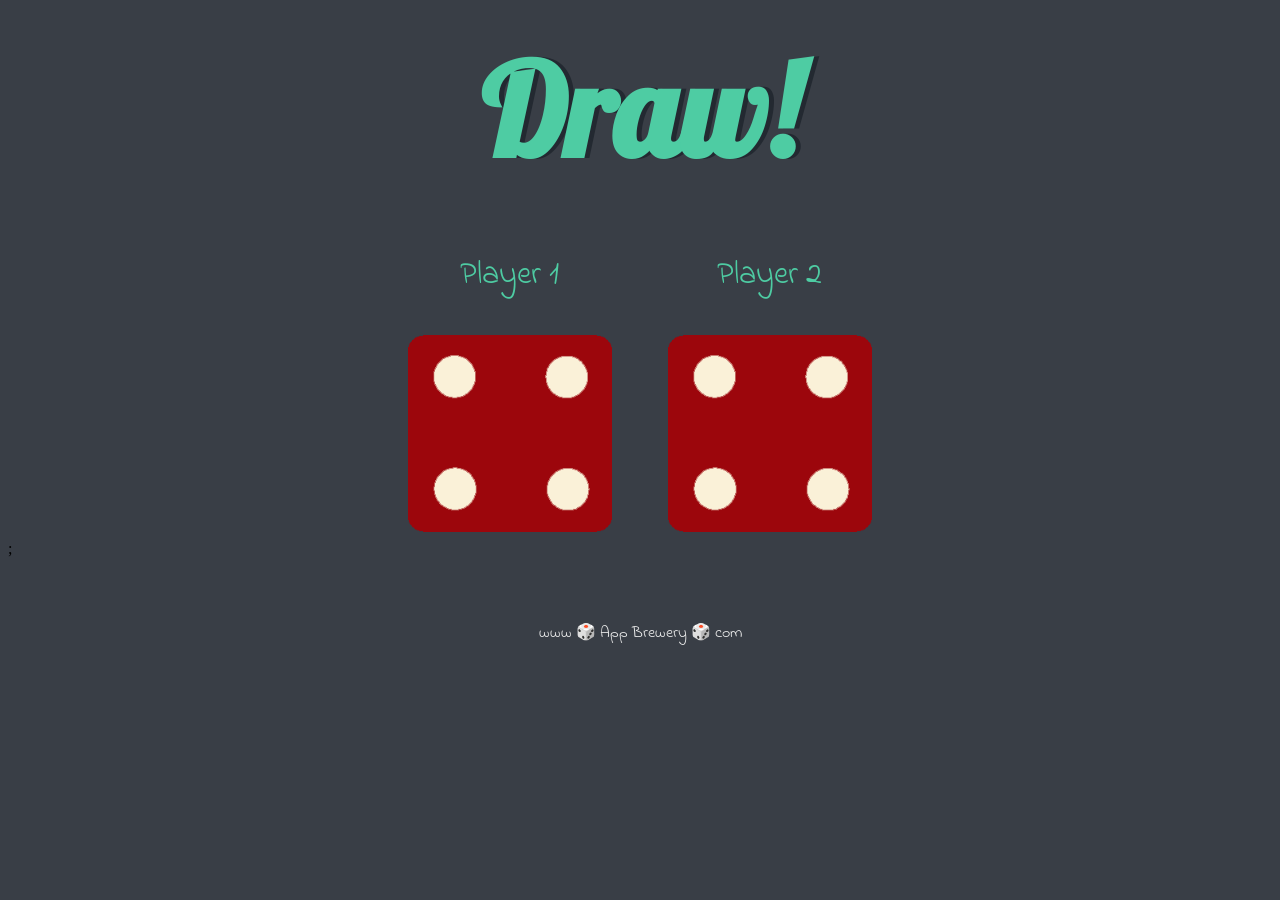
==== dice.html @ d77f8199 "1.1 Commit" ====
<!DOCTYPE html>
<html lang="en" dir="ltr">
  <head>
    <meta charset="utf-8">
    <title>Dicee</title>
    <link rel="stylesheet" href="styles.css">
    <link href="https://fonts.googleapis.com/css?family=Indie+Flower|Lobster" rel="stylesheet">
    
  </head>
  <body>

    <div class="container">
      <h1>Refresh Me</h1>

      <div class="dice">
        <p>Player 1</p>
        <img class="img"></img>
      </div>

      <div class="dice">
        <p>Player 2</p>
        <img class="img"></img>
      </div>


    </div>

    <script src="index.js"></script>;
  </body>

  <footer>
    www 🎲 App Brewery 🎲 com
  </footer>
</html>
---- styles.css ----
.container {
  width: 70%;
  margin: auto;
  text-align: center;
}

.dice {
  text-align: center;
  display: inline-block;
}




body {
  background-color: #393E46;
}

h1 {
  margin: 30px;
  font-family: 'Lobster', cursive;
  text-shadow: 5px 0 #232931;
  font-size: 8rem;
  color: #4ECCA3;
}

p {
  font-size: 2rem;
  color: #4ECCA3;
  font-family: 'Indie Flower', cursive;
}

img {
  width: 80%;
}

footer {
  margin-top: 5%;
  color: #EEEEEE;
  text-align: center;
  font-family: 'Indie Flower', cursive;
}
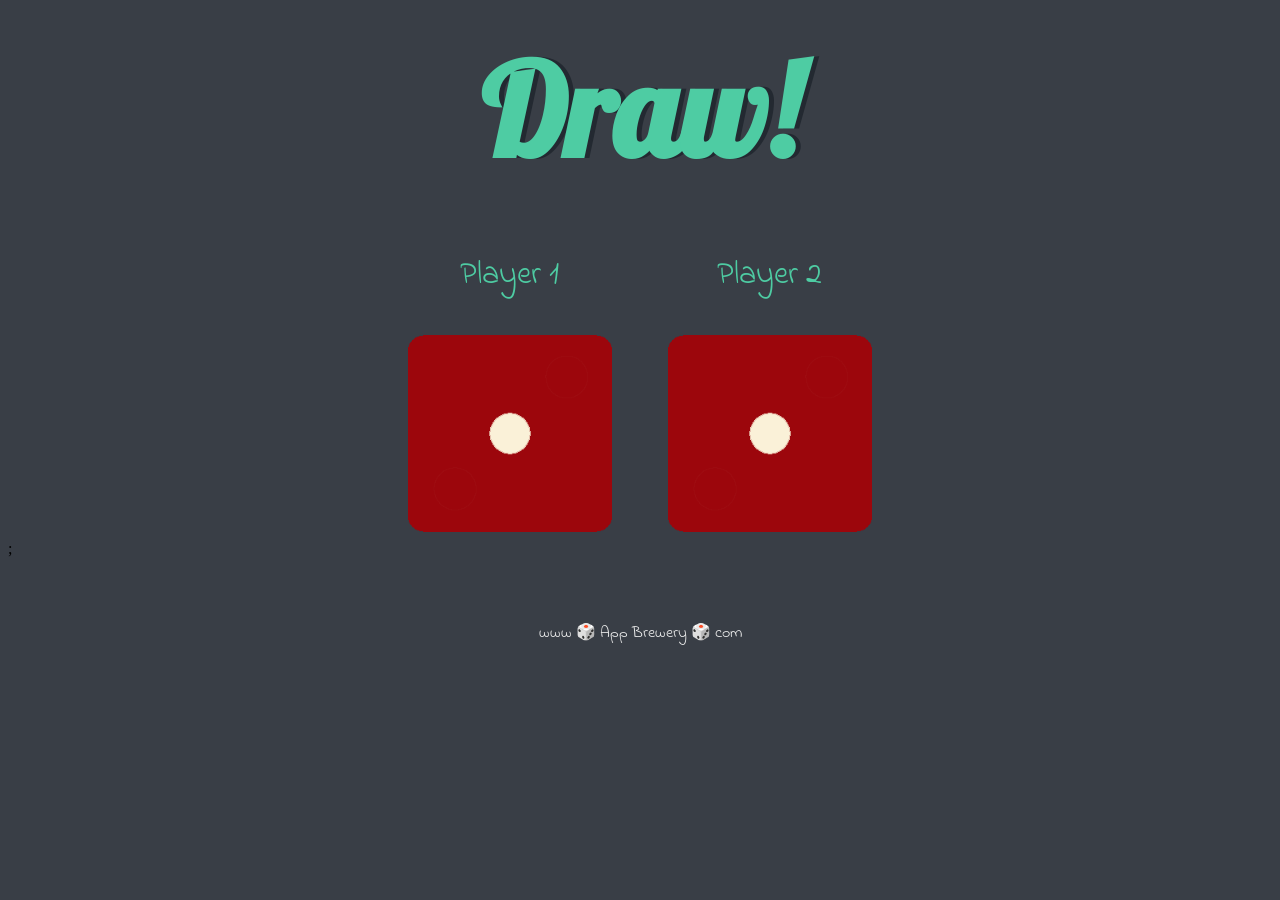
==== commit f7e6b273: "Second" ====
--- a/dice.html
+++ b/dice.html
@@ -3,7 +3,7 @@
   <head>
     <meta charset="utf-8">
     <title>Dicee</title>
-    <link rel="stylesheet" href="styles.css">
+    <link rel="stylesheet" href="../css/styles.css">
     <link href="https://fonts.googleapis.com/css?family=Indie+Flower|Lobster" rel="stylesheet">
     
   </head>
@@ -25,7 +25,7 @@
 
     </div>
 
-    <script src="index.js"></script>;
+    <script src="../js/index.js"></script>;
   </body>
 
   <footer>
--- a/css/styles.css
+++ b/css/styles.css
@@ -0,0 +1,42 @@
+.container {
+  width: 70%;
+  margin: auto;
+  text-align: center;
+}
+
+.dice {
+  text-align: center;
+  display: inline-block;
+}
+
+
+
+
+body {
+  background-color: #393E46;
+}
+
+h1 {
+  margin: 30px;
+  font-family: 'Lobster', cursive;
+  text-shadow: 5px 0 #232931;
+  font-size: 8rem;
+  color: #4ECCA3;
+}
+
+p {
+  font-size: 2rem;
+  color: #4ECCA3;
+  font-family: 'Indie Flower', cursive;
+}
+
+img {
+  width: 80%;
+}
+
+footer {
+  margin-top: 5%;
+  color: #EEEEEE;
+  text-align: center;
+  font-family: 'Indie Flower', cursive;
+}
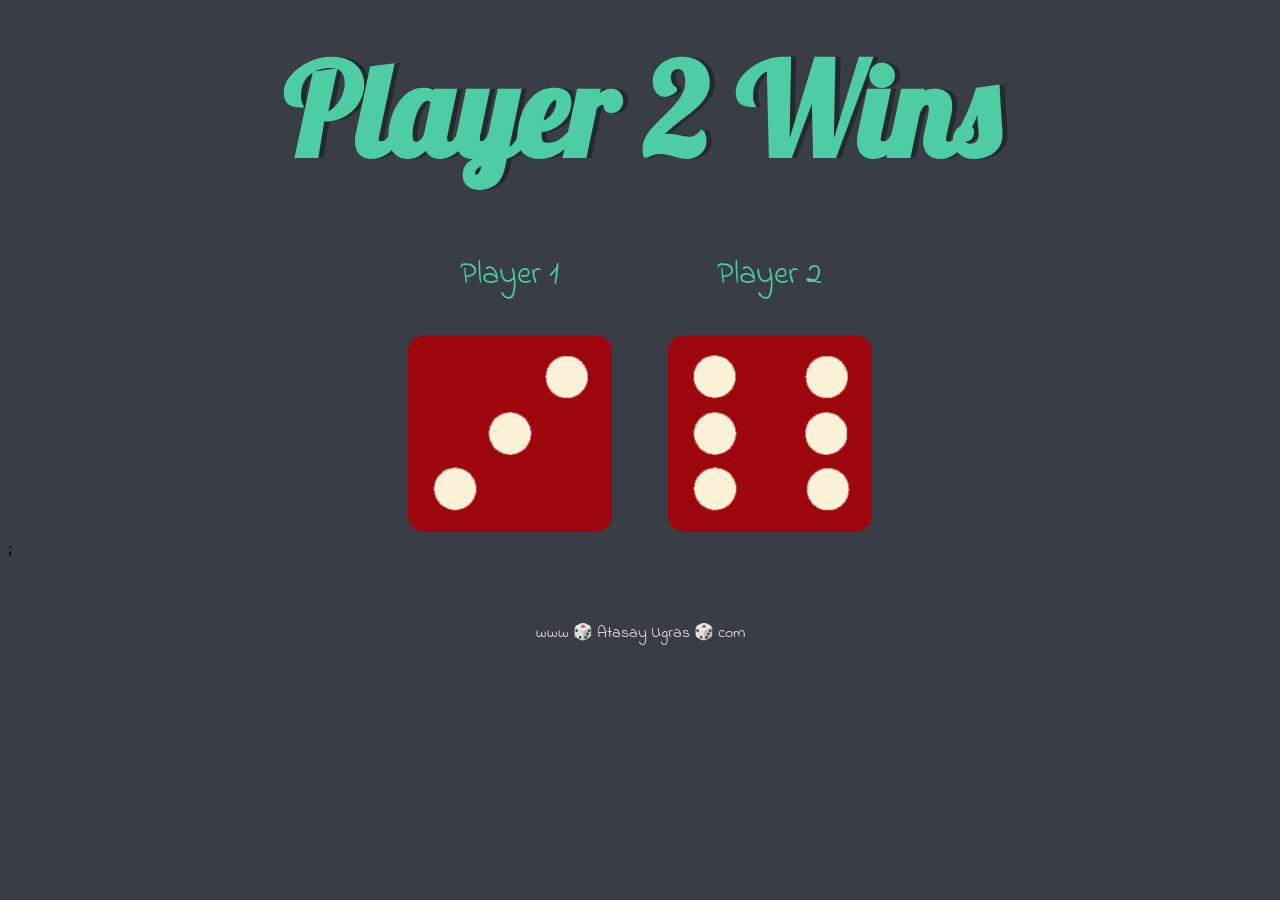
==== commit 50d2aabd: "Third" ====
--- a/dice.html
+++ b/dice.html
@@ -2,7 +2,7 @@
 <html lang="en" dir="ltr">
   <head>
     <meta charset="utf-8">
-    <title>Dicee</title>
+    <title>Atasay's Dice</title>
     <link rel="stylesheet" href="../css/styles.css">
     <link href="https://fonts.googleapis.com/css?family=Indie+Flower|Lobster" rel="stylesheet">
     
@@ -29,6 +29,6 @@
   </body>
 
   <footer>
-    www 🎲 App Brewery 🎲 com
+    www 🎲 Atasay Ugras 🎲 com
   </footer>
 </html>
